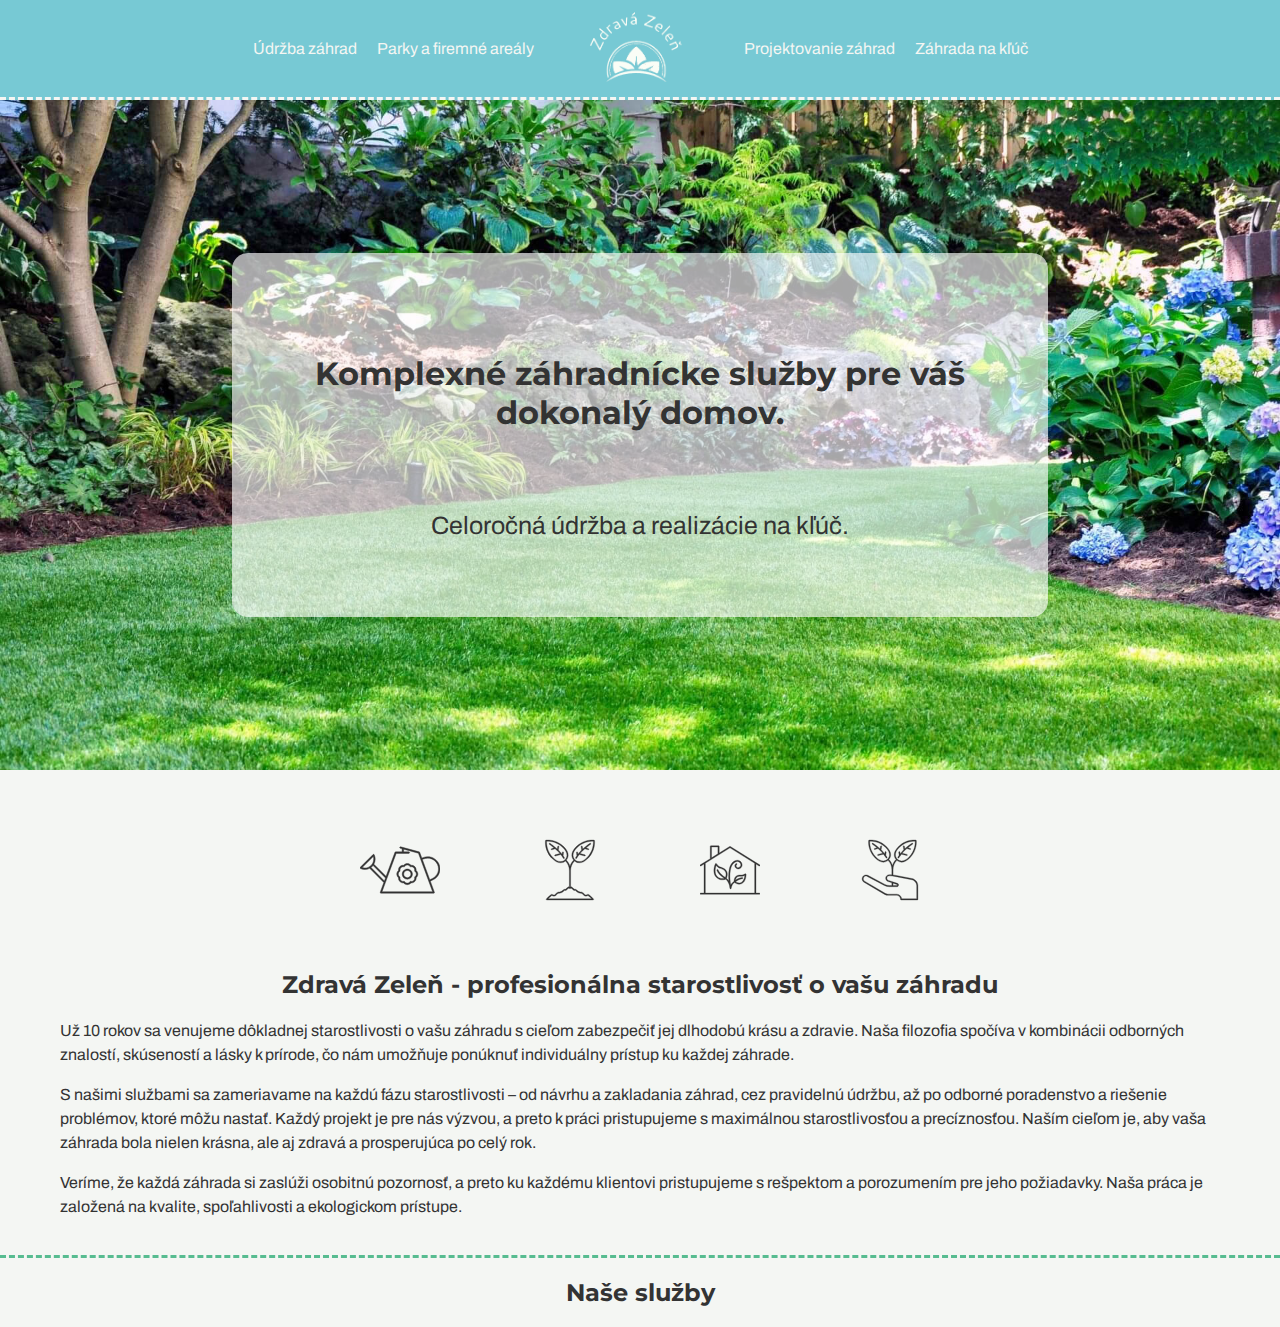
==== index.html @ 91b91302 "first commit" ====
<html lang="sk">
<head>
    <meta charset="UTF-8">
    <meta name="viewport" content="width=device-width, initial-scale=1.0">
    <title>Zdravá zeleň</title>
    <link rel="stylesheet" href="style.css">
    <link href="https://fonts.googleapis.com/css2?family=Archivo:wght@100..900&family=Montserrat:wght@100..900&display=swap" rel="stylesheet">
</head>
<body>
    <header>
        <nav id="header-nav">
          
                <ul class="nav-menu">
                    <li>
                        <a href="">Údržba záhrad</a>
                    </li>
                    <li>
                        <a href="">Parky a firemné areály</a>
                    </li>
                    <li>
                        <a href="">
                            <img src="assets/img/logo1.png" alt="" width="110px" class="logo">
                               
                        </a>
                    </li>
                    <li>
                        <a href="">Projektovanie záhrad</a>
                    </li>
                    <li>
                        <a href="">Záhrada na kľúč</a>
                    </li>
                </ul>
           
        </nav>
    </header>

    <main>
        <div class="banner">
       
                <div class="center">
                    <div class="banner-window">
                        <h1>Komplexné záhradnícke služby pre váš dokonalý domov.</h1>
                        <p>Celoročná údržba a realizácie na kľúč.</p>
                    </div>
           
            </div>
        </div>

        <div id="home-about">
            <div class="icons">
                <img src="assets/img/krhla-ikona.svg" alt="" width="80" loading="lazy">
                <img src="assets/img/rastlina-ikona.svg" alt="" width="60" loading="lazy">
                <img src="assets/img/dom-ikona.svg" alt="" width="60" loading="lazy">
                <img src="assets/img/zelen-ikona.svg" alt="" width="60" loading="lazy">
            </div>
            <h2>Zdravá Zeleň - profesionálna starostlivosť o vašu záhradu</h2>
            <p>Už 10 rokov sa venujeme dôkladnej starostlivosti o vašu záhradu s cieľom zabezpečiť jej dlhodobú krásu a zdravie. Naša filozofia spočíva v kombinácii odborných znalostí, skúseností a lásky k prírode, čo nám umožňuje ponúknuť individuálny prístup ku každej záhrade.</p>
            <p>S našimi službami sa zameriavame na každú fázu starostlivosti – od návrhu a zakladania záhrad, cez pravidelnú údržbu, až po odborné poradenstvo a riešenie problémov, ktoré môžu nastať. Každý projekt je pre nás výzvou, a preto k práci pristupujeme s maximálnou starostlivosťou a precíznosťou. Naším cieľom je, aby vaša záhrada bola nielen krásna, ale aj zdravá a prosperujúca po celý rok.</p>
            <p>Veríme, že každá záhrada si zaslúži osobitnú pozornosť, a preto ku každému klientovi pristupujeme s rešpektom a porozumením pre jeho požiadavky. Naša práca je založená na kvalite, spoľahlivosti a ekologickom prístupe.</p>
        </div>

        <div id="home-services">
            <h2>Naše služby</h2>
            <div class="theme-nav">
                <a href="">
                    <div id="nav-services">

                    </div>
                </a>
                <a href="">
                   <div id="nav-public-spaces">
                        
                    </div>
                </a>
                <a href="">
                    <div id="nav-design">
                        
                    </div>
                </a>
                <a href="">
                    <div id="nav-realization">
                        
                    </div>
                </a>
            </div>
        </div>

    </main>

    <footer>


    </footer>
    
</body>
</html>
---- style.css ----
:root {
    --clr-1: #015249;
    --clr-2: #57BC90;
    --clr-3: #77C9D4;
    --clr-4: #A5A5AF;
    --clr-5: #333;
    --clr-6: #f4f6f3;

}

html, body {
    font-family: 'Archivo';
    margin: 0;
    background-color: var(--clr-6);
    color: var(--clr-5);
}


h1,h2,h3,h4,h5,h6 {
    font-family: 'Montserrat' ;
    text-align: center;
}

p {
    line-height: 1.5em;
}

#header-nav{
    display: flex;
    justify-content: center;
    background-color: var(--clr-3);
    border-bottom: 3px dashed var(--clr-6);
}

.nav-menu {
    display: flex;
    justify-content: space-between;
    align-items: center;
    padding: 0;
    margin: 12px;
}

.nav-menu .logo {
    padding: 0 30px;
}

li {
    list-style: none;
    text-decoration: none;
    padding: 0 10px;
}

.nav-menu a {
    list-style: none;
    text-decoration: none;
    color: var(--clr-6);
}

.nav-menu a:hover {
    color: var(--clr-1);
}

.container {
    max-width: 1600px;
}

.banner {
    height: 670px;
    background-image: url('assets/img/zahrada-banner.jpg');
    background-size: cover;
}

.center {
    display: flex;
    justify-content: center;
    align-items: center;
    height: 100%;
    width: 100%;
}

.banner-window {
    height: 40%;
    width: 60%;
    padding: 3em 1.5em;
    background: rgba(255, 255, 255, 0.65);
    text-align: center;
    border-radius: 1em;
}
.banner h1 {
    padding-top: 1em;
}
.banner p {
font-size: 25px;
padding-top: 2em;
}

#home-about {
    border-bottom: 3px dashed var(--clr-2);
    padding: 20px 60px;
}

#home-about .icons {
    display: flex;
    justify-content: center;
}

#home-about .icons img {
    padding: 40px 50px;
}
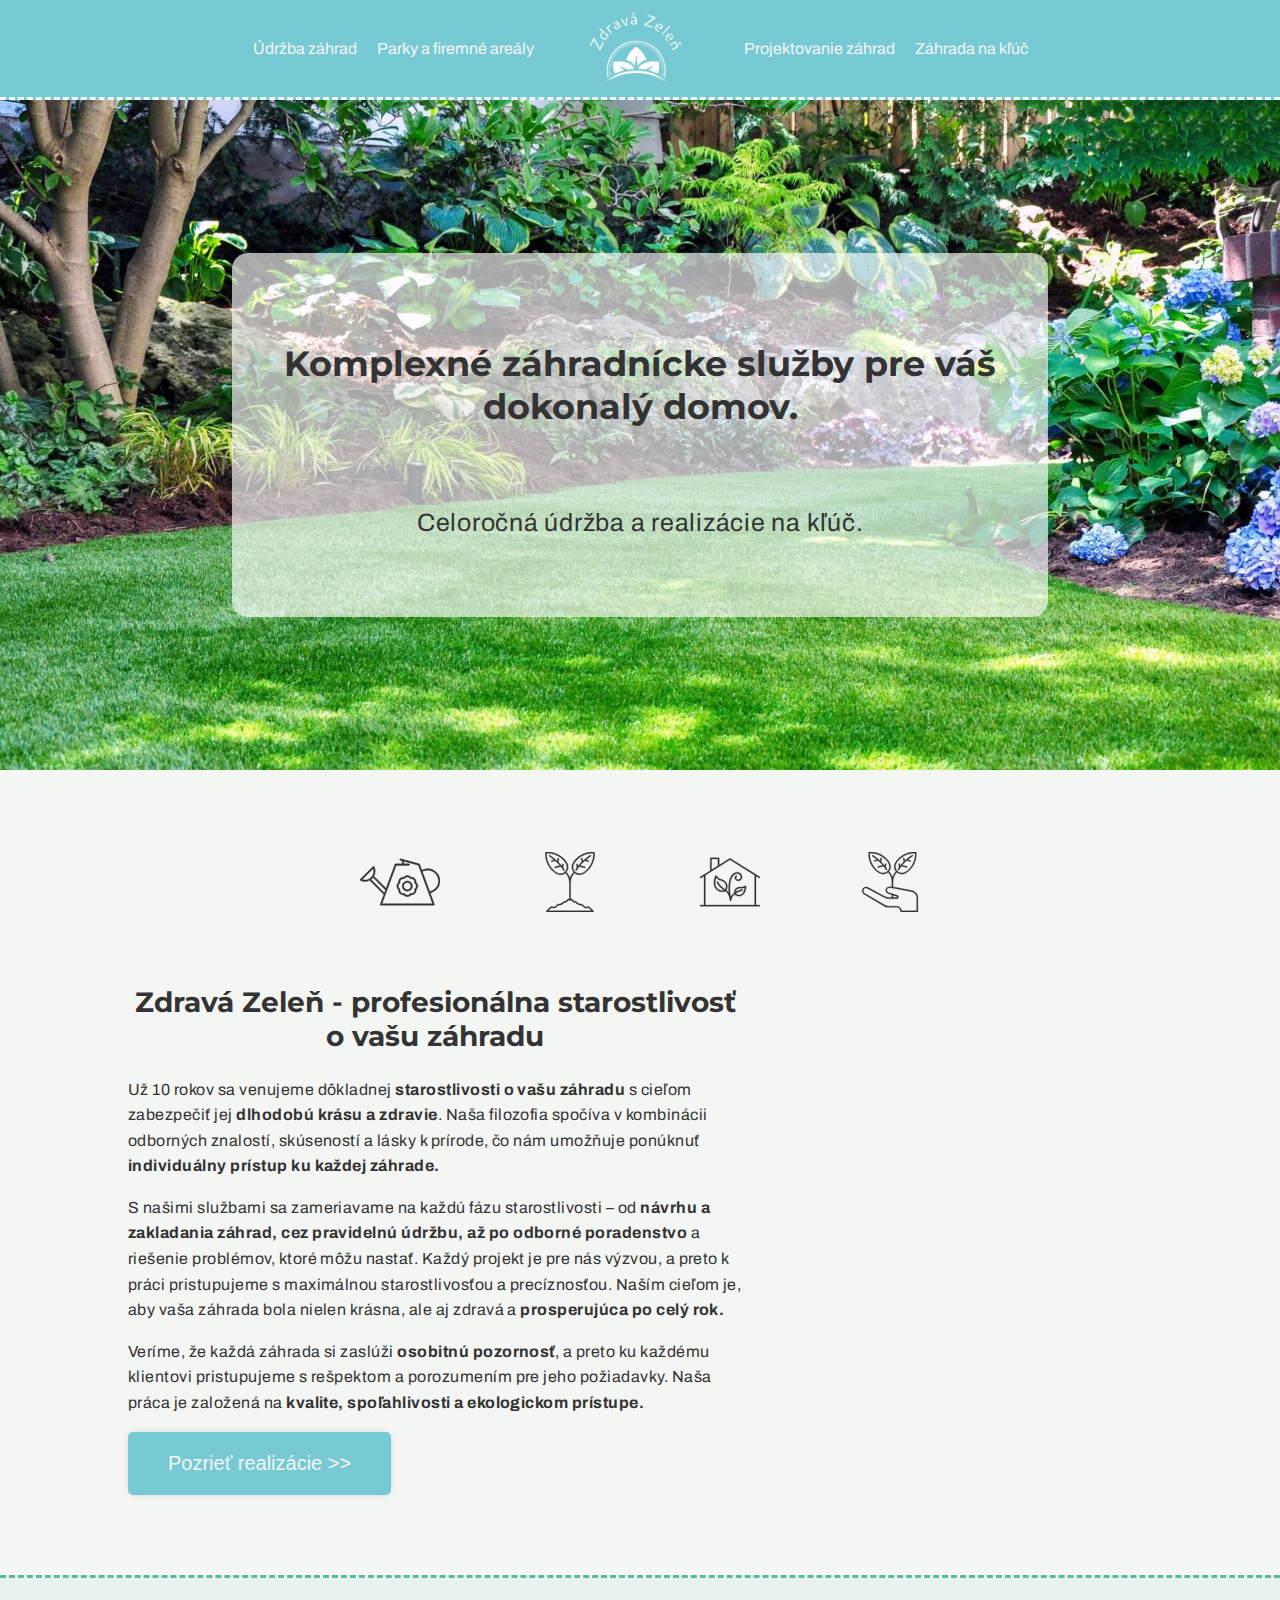
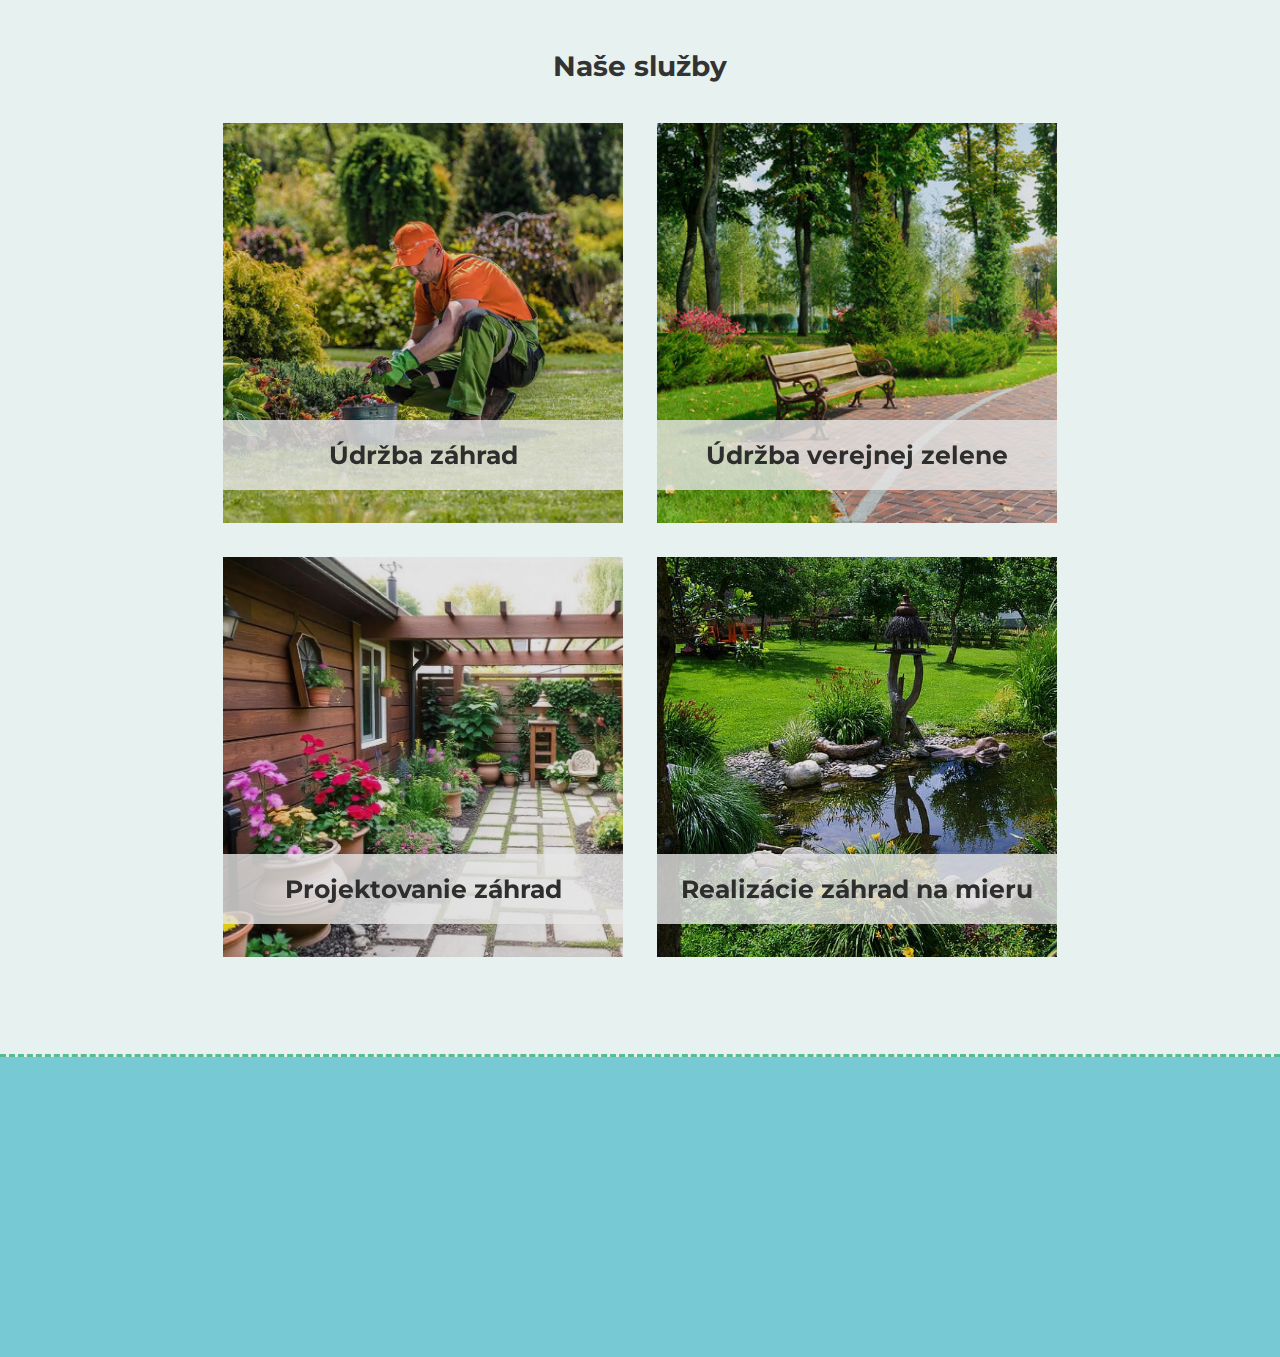
==== commit bba0e6a2: "added more stuff on home page" ====
--- a/index.html
+++ b/index.html
@@ -47,48 +47,65 @@
         </div>
 
         <div id="home-about">
-            <div class="icons">
-                <img src="assets/img/krhla-ikona.svg" alt="" width="80" loading="lazy">
-                <img src="assets/img/rastlina-ikona.svg" alt="" width="60" loading="lazy">
-                <img src="assets/img/dom-ikona.svg" alt="" width="60" loading="lazy">
-                <img src="assets/img/zelen-ikona.svg" alt="" width="60" loading="lazy">
+            <div class="container">
+                <div class="icons">
+                    <img src="assets/img/krhla-ikona.svg" alt="" width="80" loading="lazy">
+                    <img src="assets/img/rastlina-ikona.svg" alt="" width="60" loading="lazy">
+                    <img src="assets/img/dom-ikona.svg" alt="" width="60" loading="lazy">
+                    <img src="assets/img/zelen-ikona.svg" alt="" width="60" loading="lazy">
+                </div>
+                <div class="column">
+                    <h2>Zdravá Zeleň - profesionálna starostlivosť o vašu záhradu</h2>
+                    <p>Už 10 rokov sa venujeme dôkladnej <b>starostlivosti o vašu záhradu</b> s cieľom zabezpečiť jej <b>dlhodobú krásu a zdravie</b>. Naša filozofia spočíva v kombinácii odborných znalostí, skúseností a lásky k prírode, čo nám umožňuje ponúknuť <b>individuálny prístup ku každej záhrade.</b></p>
+                    <p>S našimi službami sa zameriavame na každú fázu starostlivosti – od <b>návrhu a zakladania záhrad, cez pravidelnú údržbu, až po odborné poradenstvo</b> a riešenie problémov, ktoré môžu nastať. Každý projekt je pre nás výzvou, a preto k práci pristupujeme s maximálnou starostlivosťou a precíznosťou. Naším cieľom je, aby vaša záhrada bola nielen krásna, ale aj zdravá a <b>prosperujúca po celý rok.</b></p>
+                    <p>Veríme, že každá záhrada si zaslúži <b>osobitnú pozornosť</b>, a preto ku každému klientovi pristupujeme s rešpektom a porozumením pre jeho požiadavky. Naša práca je založená na <b>kvalite, spoľahlivosti a ekologickom prístupe.</b></p>
+            
+                    <button>
+                        Pozrieť realizácie >>
+                    </button>
+                </div>
             </div>
-            <h2>Zdravá Zeleň - profesionálna starostlivosť o vašu záhradu</h2>
-            <p>Už 10 rokov sa venujeme dôkladnej starostlivosti o vašu záhradu s cieľom zabezpečiť jej dlhodobú krásu a zdravie. Naša filozofia spočíva v kombinácii odborných znalostí, skúseností a lásky k prírode, čo nám umožňuje ponúknuť individuálny prístup ku každej záhrade.</p>
-            <p>S našimi službami sa zameriavame na každú fázu starostlivosti – od návrhu a zakladania záhrad, cez pravidelnú údržbu, až po odborné poradenstvo a riešenie problémov, ktoré môžu nastať. Každý projekt je pre nás výzvou, a preto k práci pristupujeme s maximálnou starostlivosťou a precíznosťou. Naším cieľom je, aby vaša záhrada bola nielen krásna, ale aj zdravá a prosperujúca po celý rok.</p>
-            <p>Veríme, že každá záhrada si zaslúži osobitnú pozornosť, a preto ku každému klientovi pristupujeme s rešpektom a porozumením pre jeho požiadavky. Naša práca je založená na kvalite, spoľahlivosti a ekologickom prístupe.</p>
         </div>
 
         <div id="home-services">
+            
             <h2>Naše služby</h2>
             <div class="theme-nav">
                 <a href="">
                     <div id="nav-services">
-
+                        <h4>Údržba záhrad</h4>
                     </div>
                 </a>
                 <a href="">
                    <div id="nav-public-spaces">
-                        
+                        <h4>Údržba verejnej zelene</h4>
                     </div>
                 </a>
                 <a href="">
                     <div id="nav-design">
-                        
+                        <h4>Projektovanie záhrad</h4>
                     </div>
                 </a>
                 <a href="">
                     <div id="nav-realization">
-                        
+                        <h4>Realizácie záhrad na mieru</h4>
                     </div>
                 </a>
             </div>
+       
         </div>
 
     </main>
 
-    <footer>
+    <footer id="footer">
+        <div class="container">
+            <div>
 
+            </div>
+            <div>
+
+            </div>
+        </div>
 
     </footer>
     
--- a/style.css
+++ b/style.css
@@ -15,14 +15,34 @@
     color: var(--clr-5);
 }
 
+a {
+    text-decoration: none;
+}
 
 h1,h2,h3,h4,h5,h6 {
     font-family: 'Montserrat' ;
     text-align: center;
 }
+h1 {
+    font-size: 35px;
+}
+h2 {
+    font-size: 28px;
+}
 
 p {
-    line-height: 1.5em;
+    line-height: 1.6em;
+    letter-spacing: 0.03em;
+}
+
+.container {
+    width: 80%;
+    margin: auto;
+    max-width: 1300px;
+}
+
+.column {
+    width: 60%;
 }
 
 #header-nav{
@@ -46,22 +66,16 @@
 
 li {
     list-style: none;
-    text-decoration: none;
     padding: 0 10px;
 }
 
 .nav-menu a {
     list-style: none;
-    text-decoration: none;
     color: var(--clr-6);
 }
 
 .nav-menu a:hover {
     color: var(--clr-1);
-}
-
-.container {
-    max-width: 1600px;
 }
 
 .banner {
@@ -87,23 +101,99 @@
     border-radius: 1em;
 }
 .banner h1 {
-    padding-top: 1em;
+    padding-top: 0.5em;
 }
 .banner p {
 font-size: 25px;
 padding-top: 2em;
 }
 
-#home-about {
+#home-about, #home-services {
     border-bottom: 3px dashed var(--clr-2);
-    padding: 20px 60px;
+    padding-bottom: 5em;
 }
 
 #home-about .icons {
     display: flex;
     justify-content: center;
+    height: 10em;
+    padding-top: 2em;
+    align-items: center;
 }
 
 #home-about .icons img {
-    padding: 40px 50px;
-}+    padding: 0 50px;
+}
+
+
+#home-about button{
+    background-color: var(--clr-3);
+    margin: auto;
+    padding: 20px 40px;
+    color: var(--clr-6);
+    font-size: 20px;
+    border: none;
+    border-radius: 5px;
+    box-shadow: 0 0 10px -4px var(--clr-4);
+}
+
+#home-about button:hover{
+    background-color: var(--clr-1);
+}
+
+#home-services {
+    padding-top:3em;
+    background-color: color-mix(in srgb, var(--clr-3), transparent 90%);
+
+}
+
+.theme-nav {
+    display: flex;
+    flex-wrap: wrap;
+    justify-content: center;
+}
+
+.theme-nav div {
+    width: 25em;
+    height: 25em;
+    margin: 17px;
+    filter: brightness(0.9);
+    background-size: cover;
+    display: flex;
+    align-items: end;
+}
+
+.theme-nav div:hover {
+    filter: brightness(1.15);
+}
+
+.theme-nav h4 {
+    font-size: 25px;
+    color: var(--clr-5);
+    background: rgba(255, 255, 255, 0.8);
+    padding: 20px 10px;
+    width: 100%;
+    text-align: center;
+}
+
+#nav-services {
+    background-image: url(assets/img/prelink-udrzba.avif);
+    background-position: right;
+}
+
+#nav-public-spaces {
+    background-image: url(assets/img/park-prelink.jpg);
+}
+
+#nav-design {
+    background-image: url(assets/img/prelink-projekt.jpeg);
+}
+
+#nav-realization {
+    background-image: url(assets/img/prelink-realizacie.jpg);
+}
+
+#footer {
+    height: 300px;
+    background-color: var(--clr-3);
+}
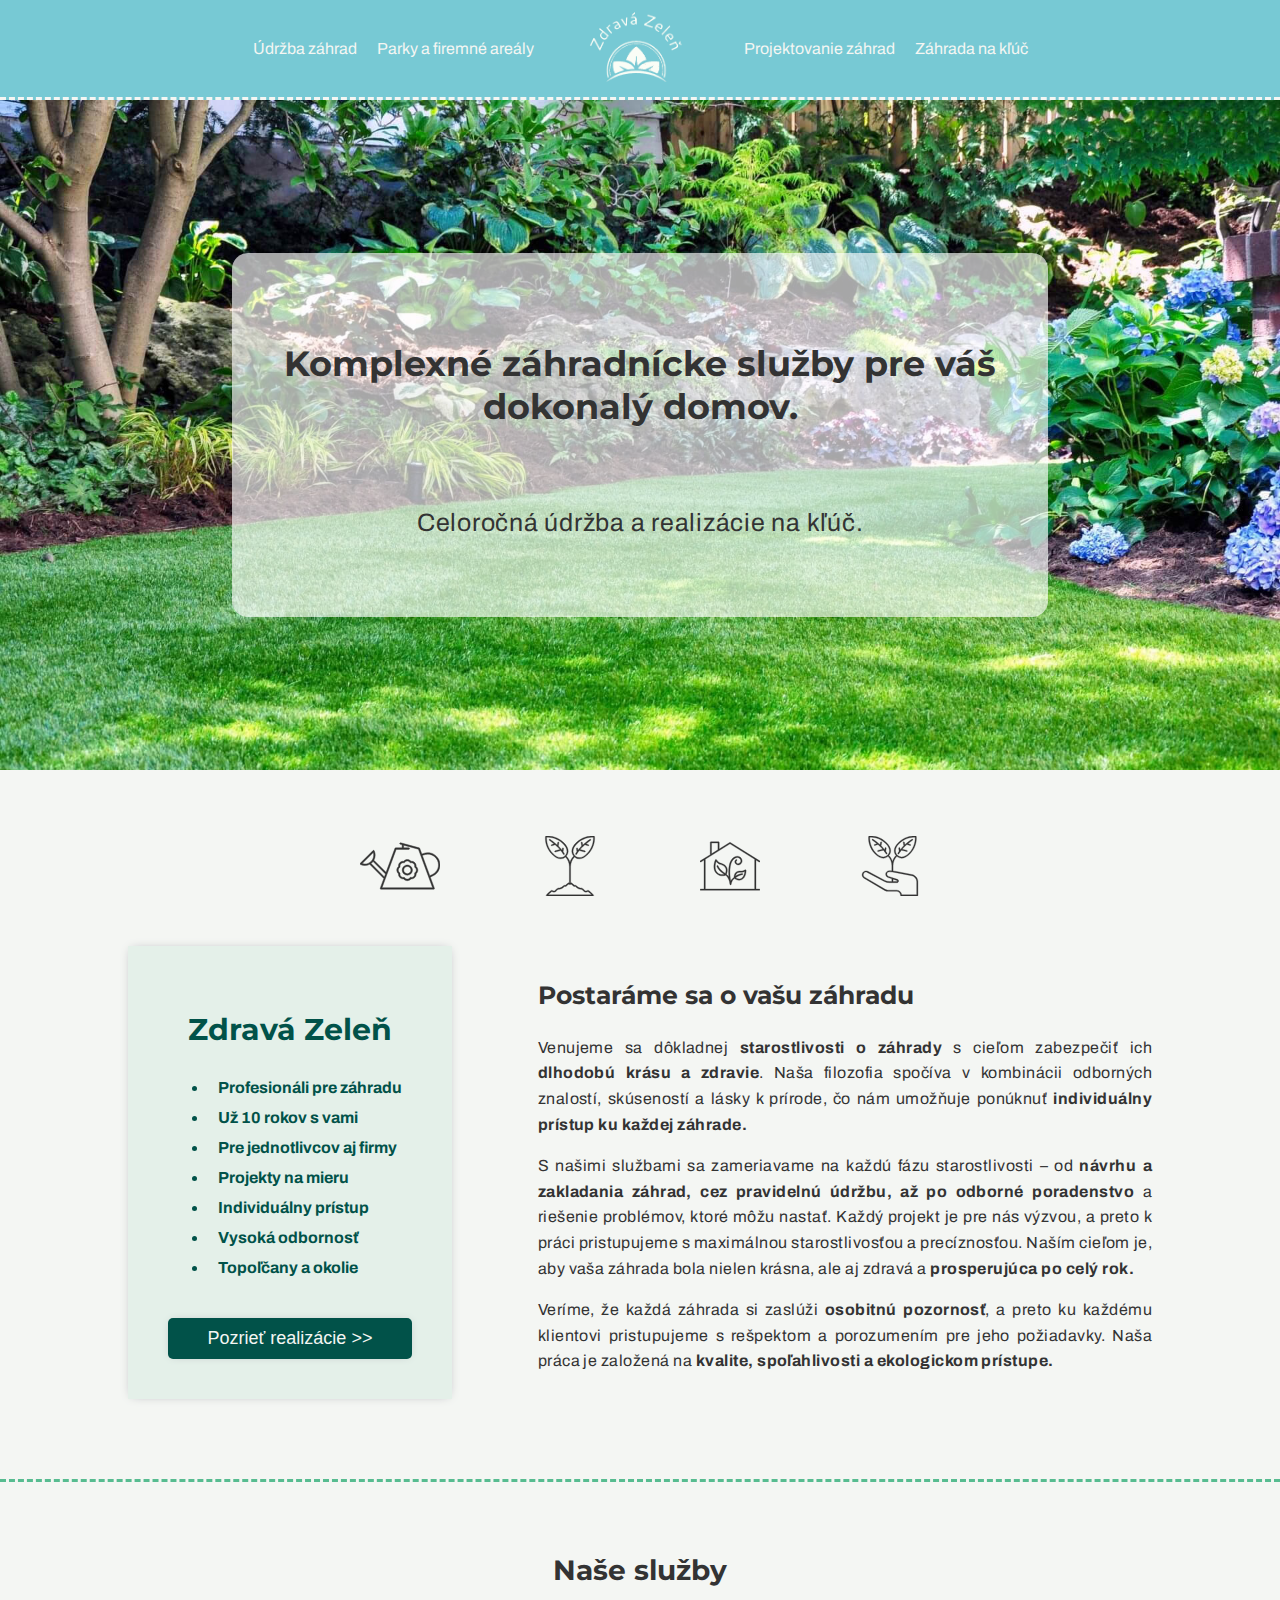
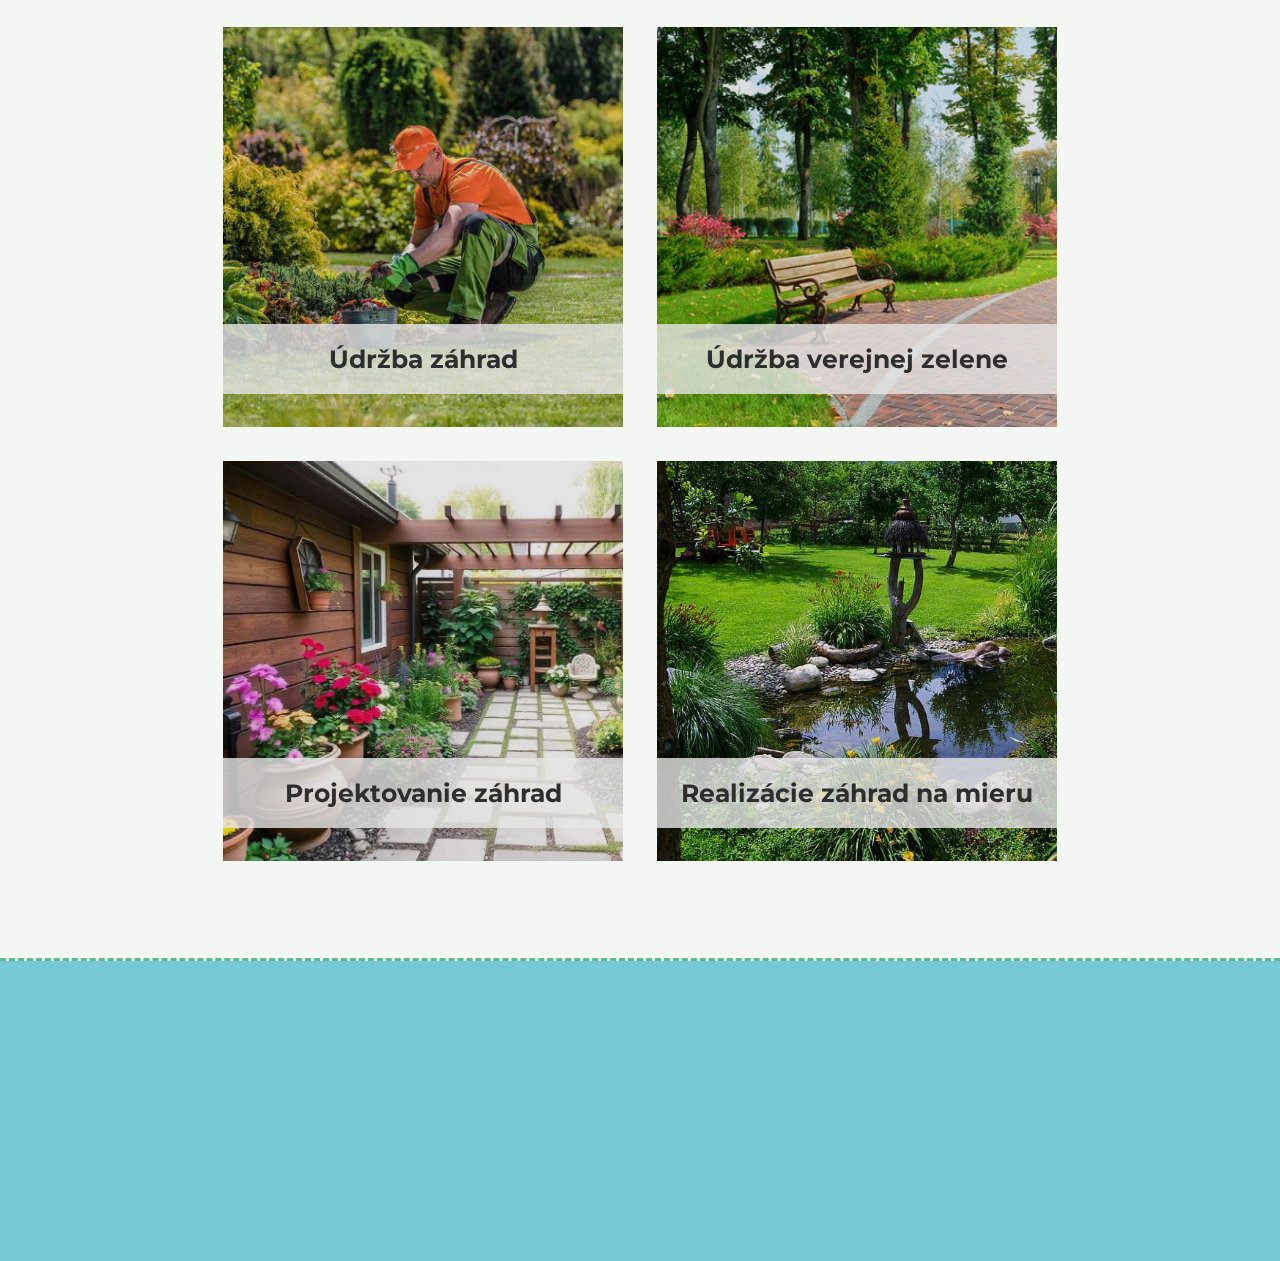
==== commit 4a14cdad: "homepage about section edit" ====
--- a/index.html
+++ b/index.html
@@ -54,16 +54,33 @@
                     <img src="assets/img/dom-ikona.svg" alt="" width="60" loading="lazy">
                     <img src="assets/img/zelen-ikona.svg" alt="" width="60" loading="lazy">
                 </div>
-                <div class="column">
-                    <h2>Zdravá Zeleň - profesionálna starostlivosť o vašu záhradu</h2>
-                    <p>Už 10 rokov sa venujeme dôkladnej <b>starostlivosti o vašu záhradu</b> s cieľom zabezpečiť jej <b>dlhodobú krásu a zdravie</b>. Naša filozofia spočíva v kombinácii odborných znalostí, skúseností a lásky k prírode, čo nám umožňuje ponúknuť <b>individuálny prístup ku každej záhrade.</b></p>
-                    <p>S našimi službami sa zameriavame na každú fázu starostlivosti – od <b>návrhu a zakladania záhrad, cez pravidelnú údržbu, až po odborné poradenstvo</b> a riešenie problémov, ktoré môžu nastať. Každý projekt je pre nás výzvou, a preto k práci pristupujeme s maximálnou starostlivosťou a precíznosťou. Naším cieľom je, aby vaša záhrada bola nielen krásna, ale aj zdravá a <b>prosperujúca po celý rok.</b></p>
-                    <p>Veríme, že každá záhrada si zaslúži <b>osobitnú pozornosť</b>, a preto ku každému klientovi pristupujeme s rešpektom a porozumením pre jeho požiadavky. Naša práca je založená na <b>kvalite, spoľahlivosti a ekologickom prístupe.</b></p>
-            
-                    <button>
-                        Pozrieť realizácie >>
-                    </button>
+                <div class="flex">
+                    <div class="window-left">
+                        <h2>Zdravá Zeleň</h2>
+                        <ul>
+                            <li>Profesionáli pre záhradu</li>
+                            <li>Už 10 rokov s vami</li>
+                            <li>Pre jednotlivcov aj firmy</li>
+                            <li>Projekty na mieru</li>
+                            <li>Individuálny prístup</li>
+                            <li>Vysoká odbornosť</li>
+                            <li>Topoľčany a okolie</li>
+                        </ul>
+                        <button>
+                            Pozrieť realizácie >>
+                        </button>
+                    </div>
+                    <div class="column">
+                        <h3>Postaráme sa o vašu záhradu</h3>
+                        <p>Venujeme sa dôkladnej <b>starostlivosti o záhrady</b> s cieľom zabezpečiť ich <b>dlhodobú krásu a zdravie</b>. Naša filozofia spočíva v kombinácii odborných znalostí, skúseností a lásky k prírode, čo nám umožňuje ponúknuť <b>individuálny prístup ku každej záhrade.</b></p>
+                        <p>S našimi službami sa zameriavame na každú fázu starostlivosti – od <b>návrhu a zakladania záhrad, cez pravidelnú údržbu, až po odborné poradenstvo</b> a riešenie problémov, ktoré môžu nastať. Každý projekt je pre nás výzvou, a preto k práci pristupujeme s maximálnou starostlivosťou a precíznosťou. Naším cieľom je, aby vaša záhrada bola nielen krásna, ale aj zdravá a <b>prosperujúca po celý rok.</b></p>
+                        <p>Veríme, že každá záhrada si zaslúži <b>osobitnú pozornosť</b>, a preto ku každému klientovi pristupujeme s rešpektom a porozumením pre jeho požiadavky. Naša práca je založená na <b>kvalite, spoľahlivosti a ekologickom prístupe.</b></p>
+                
+                        
+                    </div>
+
                 </div>
+                
             </div>
         </div>
 
--- a/style.css
+++ b/style.css
@@ -41,8 +41,14 @@
     max-width: 1300px;
 }
 
+.flex {
+    display: flex;
+    justify-content: space-between;
+    align-items: center;
+}
 .column {
     width: 60%;
+    text-align: justify;
 }
 
 #header-nav{
@@ -117,7 +123,7 @@
     display: flex;
     justify-content: center;
     height: 10em;
-    padding-top: 2em;
+    padding-top: 1em;
     align-items: center;
 }
 
@@ -125,25 +131,50 @@
     padding: 0 50px;
 }
 
+#home-about .window-left {
+    padding: 40px;
+    background-color: color-mix(in srgb, var(--clr-2), transparent 90%);
+    box-shadow: 0 0 10px -4px var(--clr-4);
+}
+#home-about .window-left h2{
+    font-size: 30px;
+    color: var(--clr-1);
+}
+#home-about .window-left ul{
+    margin: 20px auto;
+}
+
+#home-about .window-left li{
+    line-height: 30px;
+    font-weight: bold;
+    list-style-type: disc;
+    color: var(--clr-1)
+}
 
 #home-about button{
-    background-color: var(--clr-3);
+    background-color: var(--clr-1);
     margin: auto;
-    padding: 20px 40px;
+    padding: 10px 30px;
     color: var(--clr-6);
-    font-size: 20px;
+    font-size: 18px;
     border: none;
     border-radius: 5px;
     box-shadow: 0 0 10px -4px var(--clr-4);
+    margin-top: 15px;
+    width: 100%;
 }
 
 #home-about button:hover{
-    background-color: var(--clr-1);
+    background-color: var(--clr-2);
+}
+
+#home-about .column h3{
+    text-align: start;
+    font-size: 25px;
 }
 
 #home-services {
     padding-top:3em;
-    background-color: color-mix(in srgb, var(--clr-3), transparent 90%);
 
 }
 
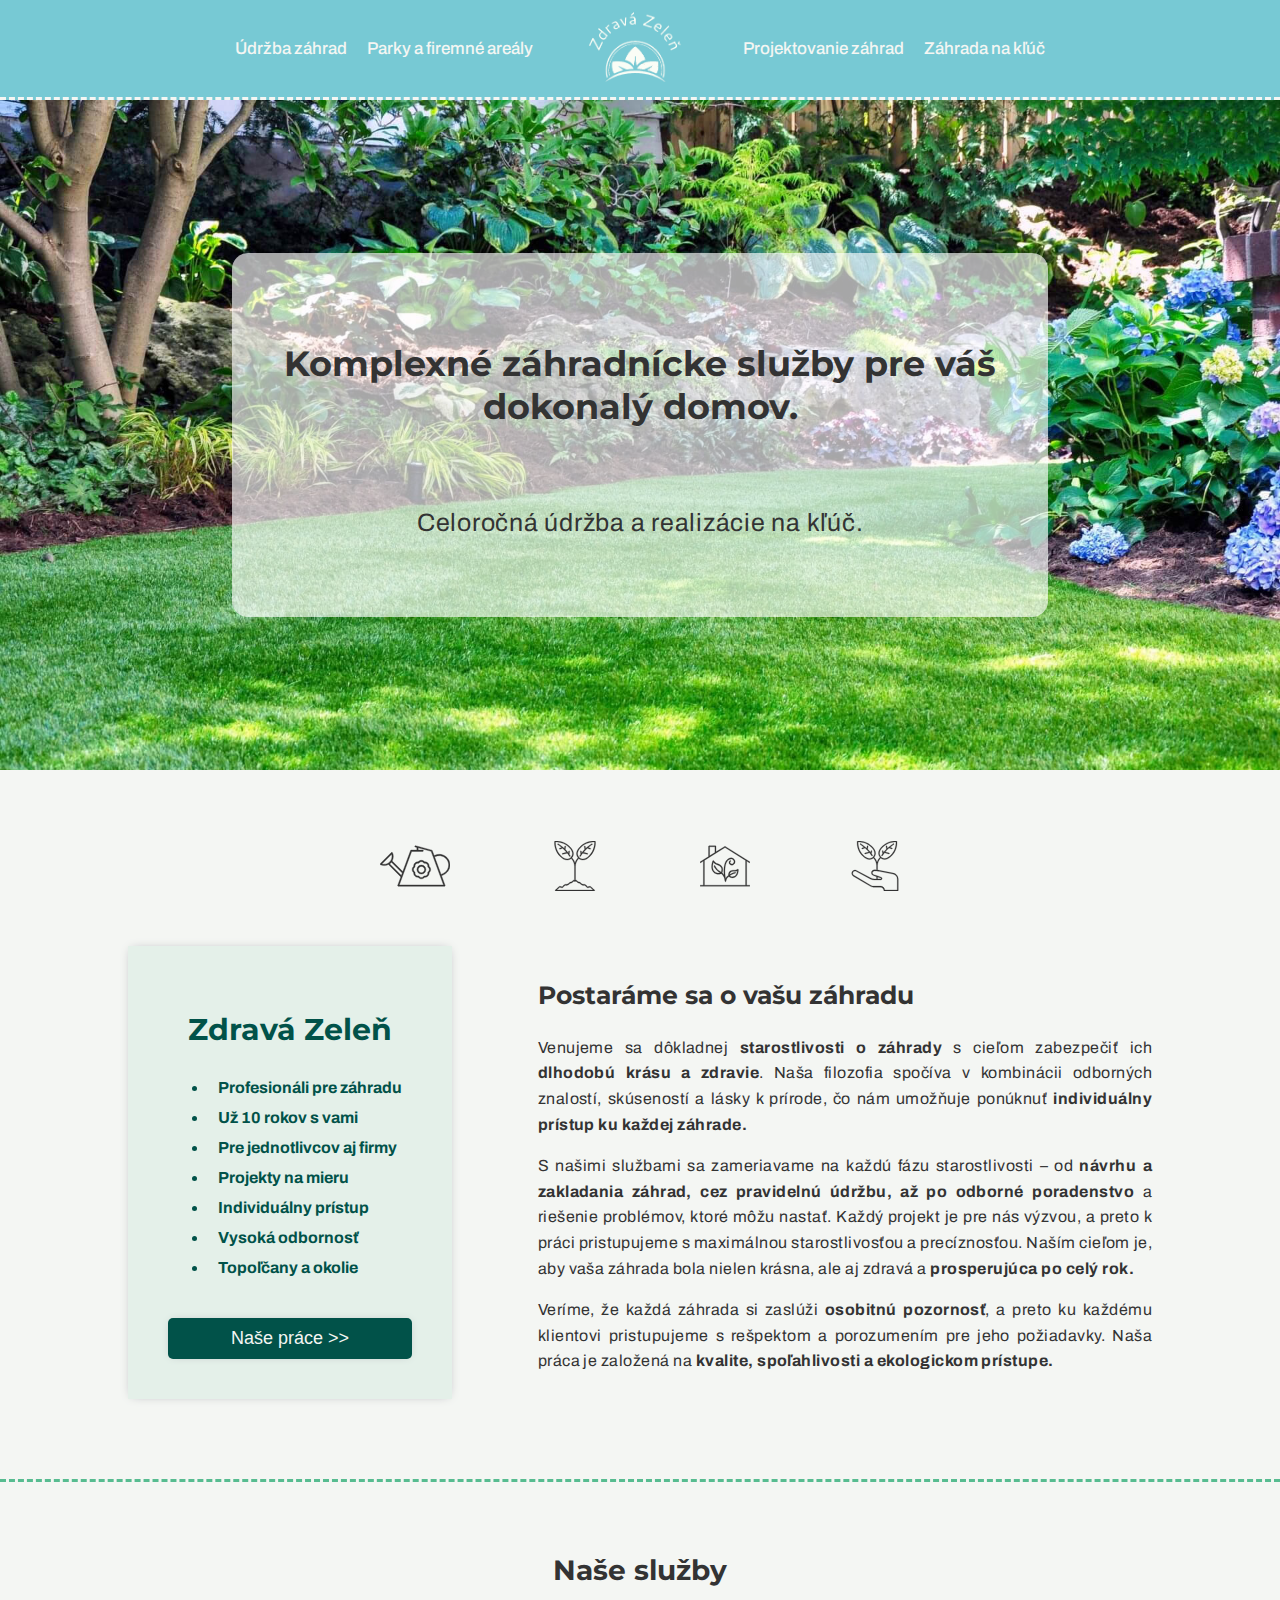
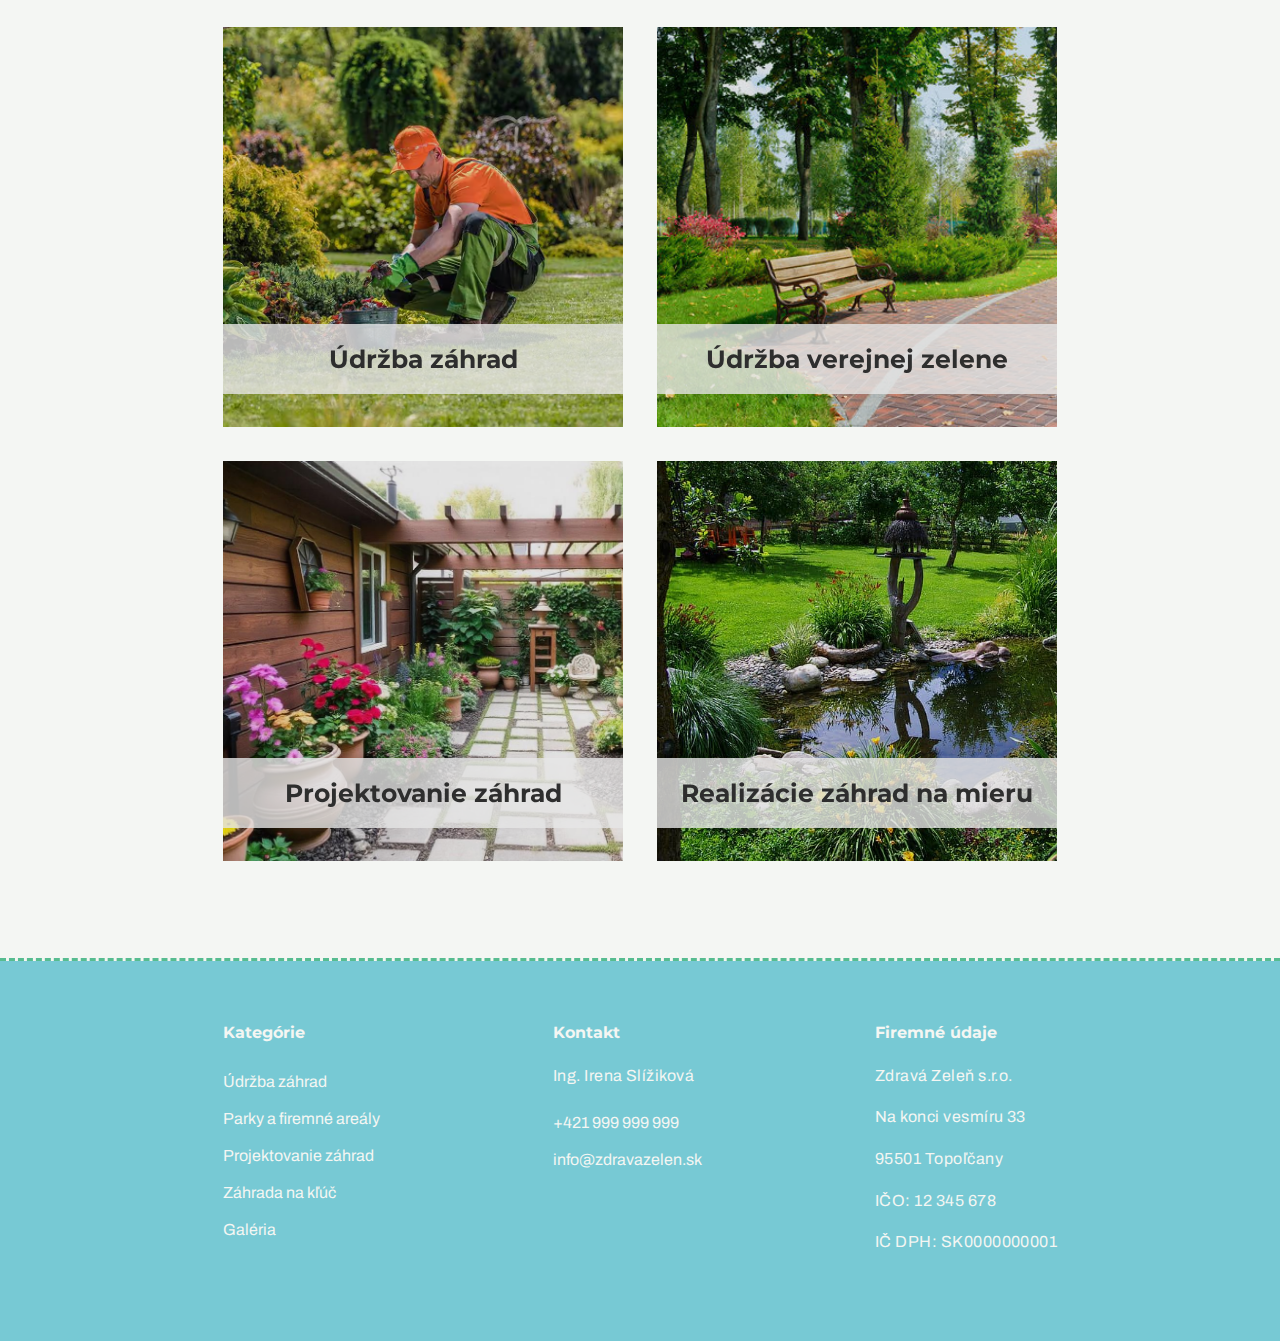
==== commit 2d3ab09e: "added footer and other stuff" ====
--- a/index.html
+++ b/index.html
@@ -12,22 +12,22 @@
           
                 <ul class="nav-menu">
                     <li>
-                        <a href="">Údržba záhrad</a>
+                        <a href="udrzba-zahrad.html">Údržba záhrad</a>
                     </li>
                     <li>
-                        <a href="">Parky a firemné areály</a>
+                        <a href="verejne-priestory.html">Parky a firemné areály</a>
                     </li>
                     <li>
-                        <a href="">
+                        <a href="index.html">
                             <img src="assets/img/logo1.png" alt="" width="110px" class="logo">
                                
                         </a>
                     </li>
                     <li>
-                        <a href="">Projektovanie záhrad</a>
+                        <a href="projektovanie-zahrad.html">Projektovanie záhrad</a>
                     </li>
                     <li>
-                        <a href="">Záhrada na kľúč</a>
+                        <a href="zahrada-na-kluc.html">Záhrada na kľúč</a>
                     </li>
                 </ul>
            
@@ -49,10 +49,10 @@
         <div id="home-about">
             <div class="container">
                 <div class="icons">
-                    <img src="assets/img/krhla-ikona.svg" alt="" width="80" loading="lazy">
-                    <img src="assets/img/rastlina-ikona.svg" alt="" width="60" loading="lazy">
-                    <img src="assets/img/dom-ikona.svg" alt="" width="60" loading="lazy">
-                    <img src="assets/img/zelen-ikona.svg" alt="" width="60" loading="lazy">
+                    <img src="assets/img/krhla-ikona.svg" alt="" width="70" loading="lazy">
+                    <img src="assets/img/rastlina-ikona.svg" alt="" width="50" loading="lazy">
+                    <img src="assets/img/dom-ikona.svg" alt="" width="50" loading="lazy">
+                    <img src="assets/img/zelen-ikona.svg" alt="" width="50" loading="lazy">
                 </div>
                 <div class="flex">
                     <div class="window-left">
@@ -66,9 +66,11 @@
                             <li>Vysoká odbornosť</li>
                             <li>Topoľčany a okolie</li>
                         </ul>
-                        <button>
-                            Pozrieť realizácie >>
-                        </button>
+                        <a href="nase-prace.html">
+                            <button>
+                                Naše práce >>
+                            </button>
+                        </a>
                     </div>
                     <div class="column">
                         <h3>Postaráme sa o vašu záhradu</h3>
@@ -115,12 +117,28 @@
     </main>
 
     <footer id="footer">
-        <div class="container">
+        <div class="container footer-container">
             <div>
-
+                <h4>Kategórie</h4>
+                <a href="udrzba-zahrad.html">Údržba záhrad</a>
+                <a href="verejne-priestory.html">Parky a firemné areály</a>
+                <a href="projektovanie-zahrad.html">Projektovanie záhrad</a>
+                <a href="zahrada-na-kluc.html">Záhrada na kľúč</a>
+                <a href="nase-prace.html">Galéria</a>
             </div>
             <div>
-
+                <h4>Kontakt</h4>
+                <p>Ing. Irena Slížiková</p>
+                <a href="tel:+421 999 999 999">+421 999 999 999</a>
+                <a href="mailto:info@zdravazelen.sk">info@zdravazelen.sk</a>
+            </div>
+            <div>
+                <h4>Firemné údaje</h4>
+                <p>Zdravá Zeleň s.r.o.</p>
+                <p>Na konci vesmíru 33</p>
+                <p>95501 Topoľčany</p>
+                <p>IČO: 12 345 678</p>
+                <p>IČ DPH: SK0000000001</p>
             </div>
         </div>
 
--- a/style.css
+++ b/style.css
@@ -35,6 +35,10 @@
     letter-spacing: 0.03em;
 }
 
+button:hover {
+    cursor: pointer;
+}
+
 .container {
     width: 80%;
     margin: auto;
@@ -78,6 +82,8 @@
 .nav-menu a {
     list-style: none;
     color: var(--clr-6);
+    font-size: 17px;
+    font-weight: 500;
 }
 
 .nav-menu a:hover {
@@ -227,4 +233,27 @@
 #footer {
     height: 300px;
     background-color: var(--clr-3);
-}
+    color: var(--clr-6);
+    padding: 40px 10px;
+}
+
+#footer h4 {
+    text-align: start;
+}
+ 
+#footer a {
+    display: block;
+    padding: 10px 0;
+    color: var(--clr-6)
+} 
+
+#footer a:hover {
+    color: var(--clr-1);
+} 
+
+.footer-container {
+    display: flex;
+    justify-content: space-around;
+}
+
+
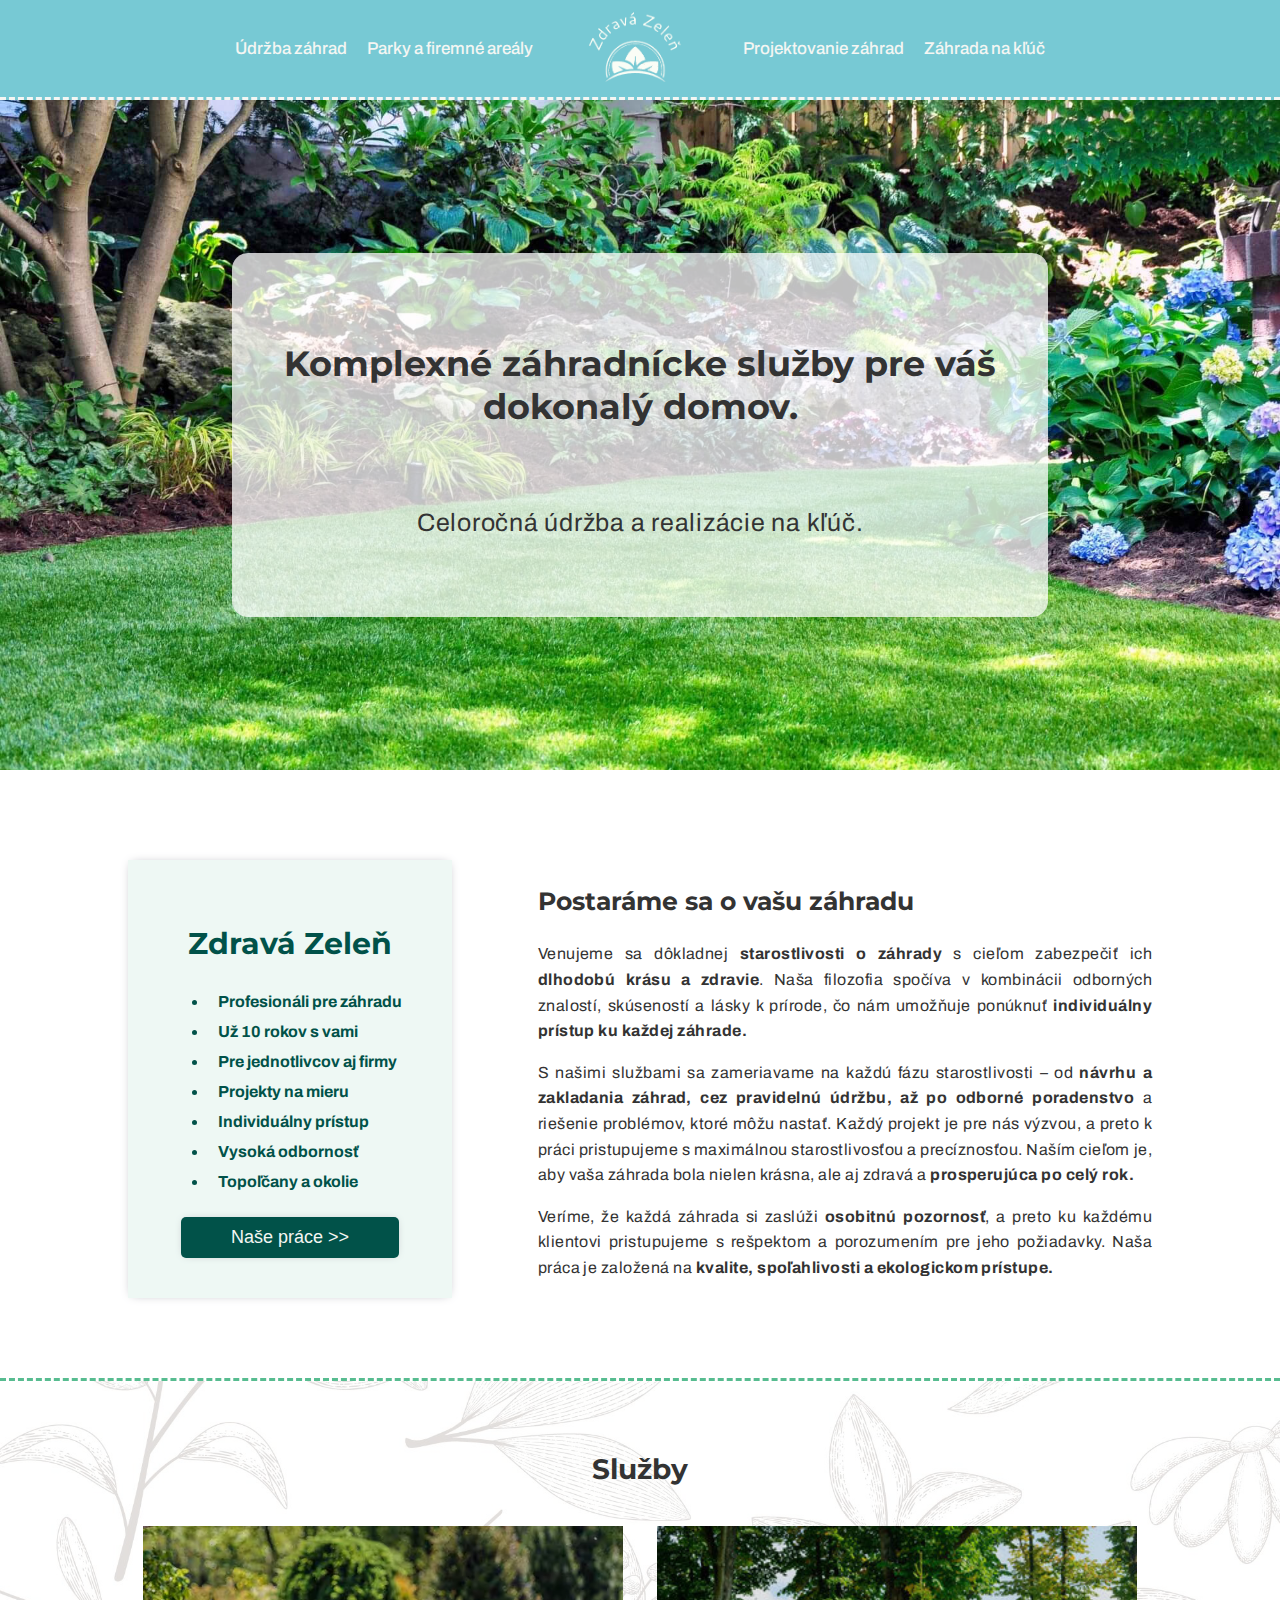
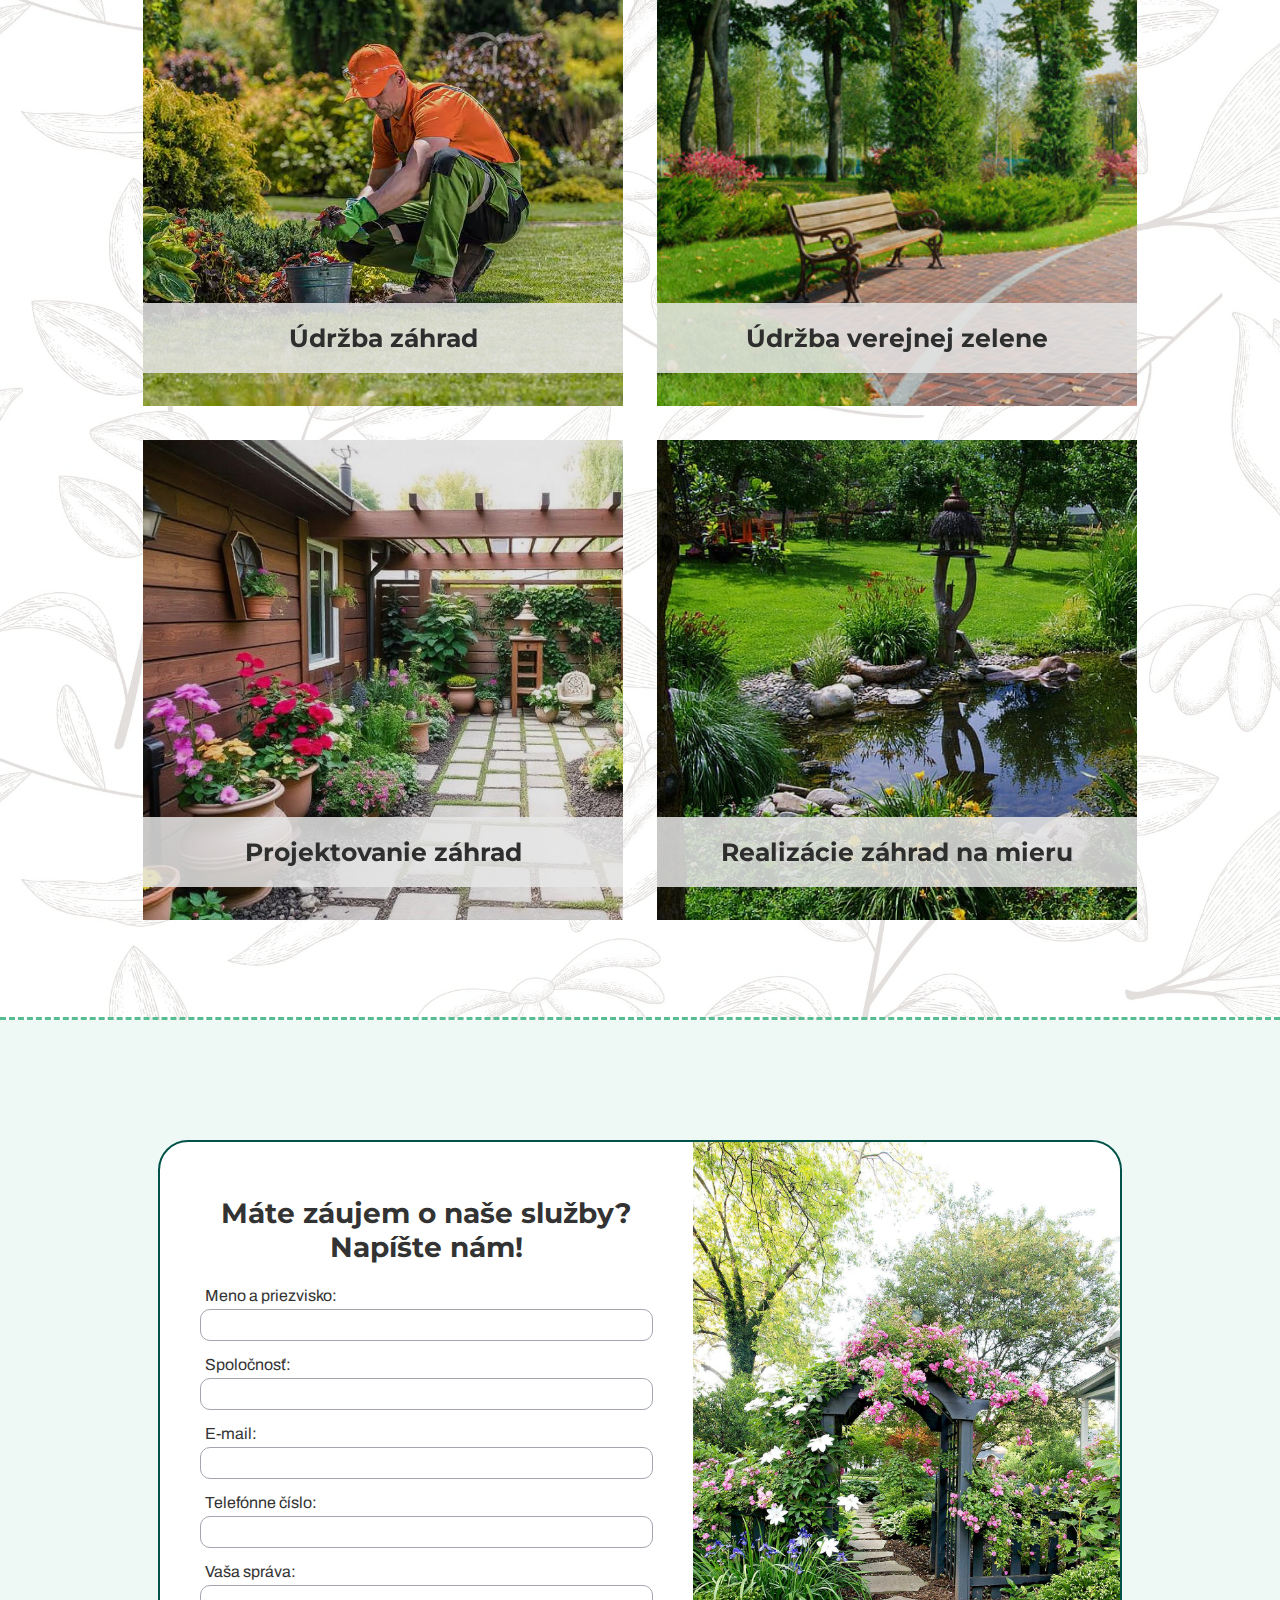
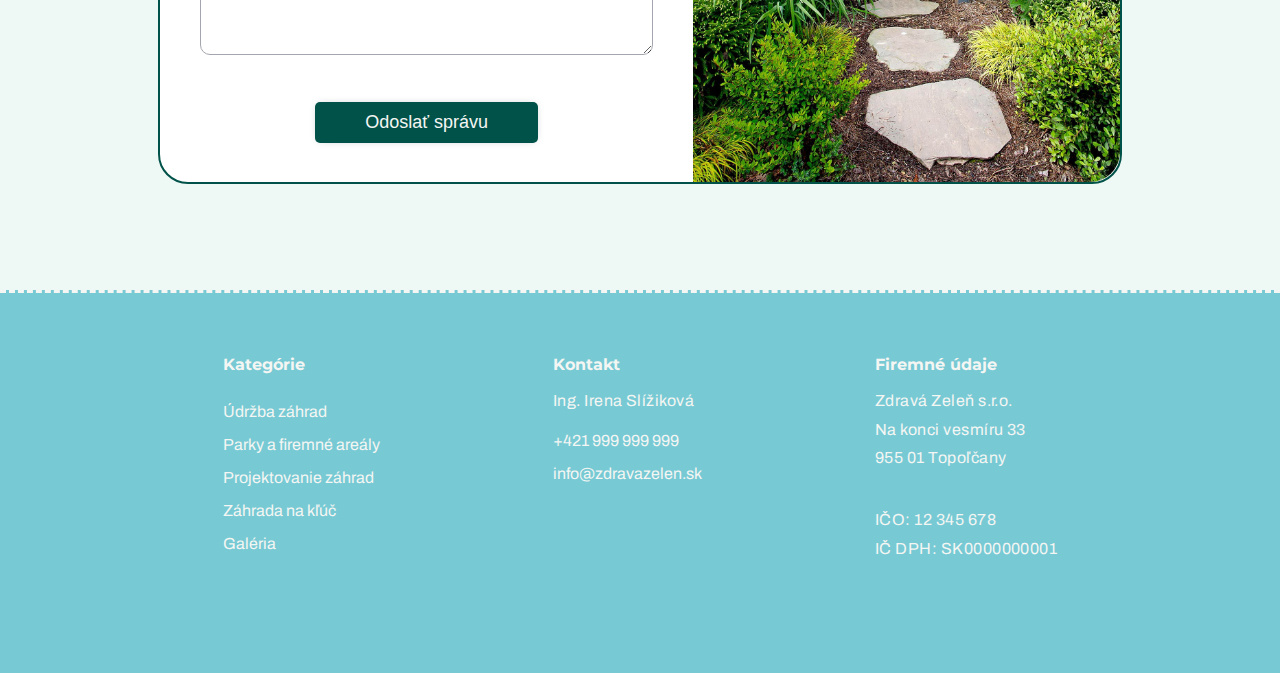
==== commit 87761fa2: "added form and fixed footer, added pics" ====
--- a/index.html
+++ b/index.html
@@ -48,12 +48,7 @@
 
         <div id="home-about">
             <div class="container">
-                <div class="icons">
-                    <img src="assets/img/krhla-ikona.svg" alt="" width="70" loading="lazy">
-                    <img src="assets/img/rastlina-ikona.svg" alt="" width="50" loading="lazy">
-                    <img src="assets/img/dom-ikona.svg" alt="" width="50" loading="lazy">
-                    <img src="assets/img/zelen-ikona.svg" alt="" width="50" loading="lazy">
-                </div>
+                
                 <div class="flex">
                     <div class="window-left">
                         <h2>Zdravá Zeleň</h2>
@@ -88,7 +83,7 @@
 
         <div id="home-services">
             
-            <h2>Naše služby</h2>
+            <h2>Služby</h2>
             <div class="theme-nav">
                 <a href="">
                     <div id="nav-services">
@@ -114,6 +109,39 @@
        
         </div>
 
+        <div id="home-gallery">
+            <div id="contact-form">
+                <div class="">
+
+                </div>
+                <div class="form-container">
+                    <form action="process_form.php" method="POST">
+                        <div>
+                        <h2>Máte záujem o naše služby? Napíšte nám!</h2>
+                        <label for="name">Meno a priezvisko:</label>
+                        <input type="text" id="name" name="name" required>
+                    
+                        <label for="company">Spoločnosť:</label>
+                        <input type="text" id="company" name="company">
+            
+                        <label for="email">E-mail:</label>
+                        <input type="email" id="email" name="email" required>
+            
+                        <label for="phone">Telefónne číslo:</label>
+                        <input type="tel" id="phone" name="phone" required>
+            
+                        <label for="message">Vaša správa:</label>
+                        <textarea id="message" name="message" rows="4" required></textarea>
+                        <br>
+                        <button type="submit">Odoslať správu</button>
+                    </div>
+                    <img src="realizacia-2.jpg" alt="" width="500">
+                    </form>
+                </div>
+            </div>
+        </div>
+
+
     </main>
 
     <footer id="footer">
@@ -136,7 +164,8 @@
                 <h4>Firemné údaje</h4>
                 <p>Zdravá Zeleň s.r.o.</p>
                 <p>Na konci vesmíru 33</p>
-                <p>95501 Topoľčany</p>
+                <p>955 01 Topoľčany</p>
+                <br/>
                 <p>IČO: 12 345 678</p>
                 <p>IČ DPH: SK0000000001</p>
             </div>
--- a/style.css
+++ b/style.css
@@ -11,8 +11,9 @@
 html, body {
     font-family: 'Archivo';
     margin: 0;
-    background-color: var(--clr-6);
+    background-color: white;
     color: var(--clr-5);
+    z-index: 0;
 }
 
 a {
@@ -108,7 +109,7 @@
     height: 40%;
     width: 60%;
     padding: 3em 1.5em;
-    background: rgba(255, 255, 255, 0.65);
+    background: rgba(255, 255, 255, 0.75);
     text-align: center;
     border-radius: 1em;
 }
@@ -135,6 +136,10 @@
 
 #home-about .icons img {
     padding: 0 50px;
+}
+
+#home-about {
+    margin-top: 90px;
 }
 
 #home-about .window-left {
@@ -157,20 +162,21 @@
     color: var(--clr-1)
 }
 
-#home-about button{
+button{
+    display: block;
     background-color: var(--clr-1);
     margin: auto;
-    padding: 10px 30px;
+    padding: 10px 50px;
     color: var(--clr-6);
     font-size: 18px;
     border: none;
     border-radius: 5px;
     box-shadow: 0 0 10px -4px var(--clr-4);
     margin-top: 15px;
-    width: 100%;
-}
-
-#home-about button:hover{
+    filter: none !important;
+}
+
+button:hover{
     background-color: var(--clr-2);
 }
 
@@ -180,9 +186,14 @@
 }
 
 #home-services {
-    padding-top:3em;
-
-}
+    padding-top: 3em;
+    background-image: url(assets/img/listy-pozadie.jpg);
+    background-size: cover;
+    position: relative;
+    background-color: rgba(255, 255, 255, 0.68); /* Adjust the opacity */
+    background-blend-mode: overlay;
+}
+
 
 .theme-nav {
     display: flex;
@@ -191,8 +202,8 @@
 }
 
 .theme-nav div {
-    width: 25em;
-    height: 25em;
+    width: 30em;
+    height: 30em;
     margin: 17px;
     filter: brightness(0.9);
     background-size: cover;
@@ -207,7 +218,7 @@
 .theme-nav h4 {
     font-size: 25px;
     color: var(--clr-5);
-    background: rgba(255, 255, 255, 0.8);
+    background: rgba(255, 255, 255, 0.85);
     padding: 20px 10px;
     width: 100%;
     text-align: center;
@@ -230,7 +241,121 @@
     background-image: url(assets/img/prelink-realizacie.jpg);
 }
 
+#home-gallery {
+    margin: 0;
+    padding: 40px;
+    background-color: color-mix(in srgb, var(--clr-2), transparent 90%);
+}
+
+#home-gallery .container {
+    display: grid;
+    width: 100%;
+    grid-template-columns: 50% 25% 25%;
+    grid-template-rows: auto;
+    gap: 10px;
+    grid-template-areas:
+        "a a f g"
+        "a a e g"
+        "b c c g";
+}
+  
+  .a { grid-area: a;
+
+    height: 40em;
+    background-image: url(realizacia-2.jpg);
+    background-size: cover;
+}
+  
+  .b { grid-area: b; 
+
+    height: 20em;
+    background-image: url(realizacia-4.jpg);
+    background-size: cover;}
+    
+  
+  .c { grid-area: c; 
+
+    height: 20em;
+    background-image: url(relizacia-7.jpg);
+    background-size: cover;}
+  
+  .e { grid-area: e; 
+  
+    height: 20em;
+    background-image: url(realizacie-13.jpg);
+    background-size: cover;}
+  
+  .f { grid-area: f; 
+
+    height: 20em;
+    background-image: url(relizacie-17.jpg);
+    background-size: cover;}
+  
+  .g { grid-area: g;
+
+    height: 60em;
+    background-image: url(relizacia-8.jpg); 
+    background-size: cover;
+}
+  
+
+#contact-form {
+    margin: 0;
+    padding-top: 80px;
+    padding-bottom: 50px;
+}
+
+#contact-form form {
+    display: flex;
+    width: 80%;
+    background: rgba(255, 255, 255, 0.90);
+    border-radius: 30px;
+    border: var(--clr-1) solid 2px;
+}
+
+#contact-form form div {
+    padding: 30px 40px;
+}
+
+#contact-form form img {
+    border-top-right-radius: 30px ;
+    border-bottom-right-radius: 30px ;
+    height: 40em;
+}
+
+.form-container {
+    display: flex;
+    justify-content: center;
+}
+
+.form-container input {
+    border: 1px var(--clr-4) solid;
+    border-radius: 10px;
+    margin-bottom: 15px;
+    line-height: 2em;
+    font-size: 14px;
+}
+
+.form-container label {
+    margin-left: 5px;
+    margin-bottom: 5px;
+}
+
+.form-container textarea {
+    border: 1px var(--clr-4) solid;
+    border-radius: 10px;
+    margin-bottom: 15px;
+    font-size: 14px;
+}
+
+input, label , textarea{
+ display: block;
+ width: 100%;
+} 
+
+
 #footer {
+    border-top: 3px dashed var(--clr-6);
     height: 300px;
     background-color: var(--clr-3);
     color: var(--clr-6);
@@ -241,9 +366,12 @@
     text-align: start;
 }
  
+#footer p {
+    line-height: 0.8em;
+}
 #footer a {
     display: block;
-    padding: 10px 0;
+    padding: 8px 0;
     color: var(--clr-6)
 } 
 
